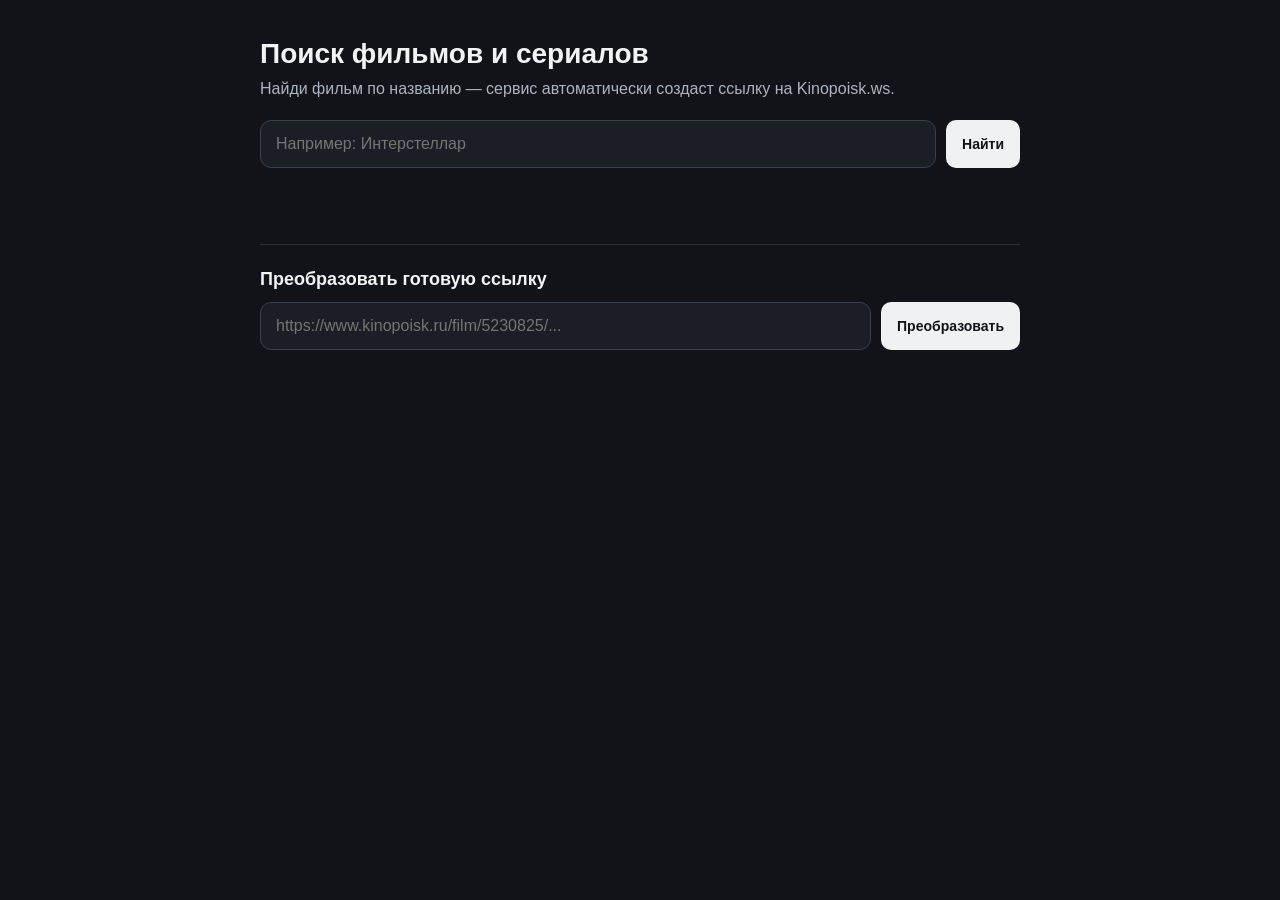
==== index.html @ 43f4abf5 "Update index.html" ====
<!DOCTYPE html>
<html lang="ru">
<head>
  <meta charset="UTF-8">
  <meta name="viewport" content="width=device-width, initial-scale=1.0, viewport-fit=cover">
  <meta name="theme-color" content="#111318">
  <meta name="mobile-web-app-capable" content="yes">
  <link rel="manifest" href="./manifest.webmanifest">
  <link rel="icon" href="./icons/icon.svg">
  <title>Kinopoisk WS</title>
  <style>
    :root { color-scheme: dark; font-family: Arial, sans-serif; }
    * { box-sizing: border-box; }
    body { margin:0; min-height:100vh; background:#111318; color:#f2f3f5; padding:20px 16px 40px; }
    .container { width:min(760px,100%); margin:0 auto; }
    header { padding:18px 0 20px; }
    h1 { margin:0 0 7px; font-size:28px; }
    .subtitle { margin:0; color:#aeb4bf; line-height:1.45; }
    .search { display:flex; gap:10px; }
    input { flex:1; min-width:0; padding:14px 15px; border:1px solid #3a404b; border-radius:11px; background:#1b1e24; color:#fff; font-size:16px; outline:none; }
    input:focus { border-color:#747c8b; }
    button,.open { border:0; border-radius:10px; padding:12px 16px; background:#f0f1f3; color:#111318; font-size:14px; font-weight:700; cursor:pointer; text-decoration:none; white-space:nowrap; }
    button:disabled { opacity:.55; cursor:wait; }
    .status { min-height:22px; margin:15px 0 9px; color:#9ea5b1; font-size:14px; }
    .error { color:#ff8d8d !important; }
    .results { display:grid; gap:10px; }
    .card { display:flex; gap:14px; padding:13px; background:#1b1e24; border:1px solid #2c3038; border-radius:13px; }
    .poster { width:72px; height:108px; flex:0 0 72px; object-fit:cover; border-radius:8px; background:#111318; }
    .no-poster { display:grid; place-items:center; color:#737b88; font-size:11px; text-align:center; }
    .info { min-width:0; flex:1; display:flex; flex-direction:column; }
    .title { font-size:17px; font-weight:700; line-height:1.3; margin-bottom:5px; }
    .meta,.rating { color:#9ea5b1; font-size:13px; line-height:1.5; }
    .open { align-self:flex-start; margin-top:auto; background:#343a45; color:#fff; }
    .open:hover { background:#444b58; }
    .direct { margin-top:30px; padding-top:24px; border-top:1px solid #2c3038; }
    .direct h2 { font-size:18px; margin:0 0 12px; }
    .direct-row { display:flex; gap:10px; }
    .direct-result { margin-top:12px; padding:12px; border-radius:9px; background:#1b1e24; color:#bfc5ce; word-break:break-all; font-size:13px; display:none; }
    .install { display:none; margin-top:12px; width:100%; }
    @media (max-width:560px) {
      .search,.direct-row { flex-direction:column; }
      .search button,.direct-row button { width:100%; }
      .card { align-items:flex-start; }
      .open { margin-top:10px; }
    }
  </style>
</head>
<body>
<main class="container">
  <header>
    <h1>Поиск фильмов и сериалов</h1>
    <p class="subtitle">Найди фильм по названию — сервис автоматически создаст ссылку на Kinopoisk.ws.</p>
  </header>

  <div class="search">
    <input id="searchInput" type="search" placeholder="Например: Интерстеллар" autocomplete="off">
    <button id="searchBtn" type="button">Найти</button>
  </div>
  <button id="installBtn" class="install" type="button">Установить приложение</button>

  <div id="status" class="status"></div>
  <div id="results" class="results"></div>

  <section class="direct">
    <h2>Преобразовать готовую ссылку</h2>
    <div class="direct-row">
      <input id="urlInput" type="url" placeholder="https://www.kinopoisk.ru/film/5230825/...">
      <button id="convertBtn" type="button">Преобразовать</button>
    </div>
    <div id="directResult" class="direct-result"></div>
  </section>
</main>

<script>
  const API_KEY = "E81D4EA-VR34QJD-QXVBDWP-VXCV3KT";
  const API_URL = "https://api.poiskkino.dev/v1.4/movie/search";

  const $ = id => document.getElementById(id);
  const searchInput = $("searchInput");
  const searchBtn = $("searchBtn");
  const status = $("status");
  const results = $("results");

  function movieId(m) {
    return m.id ?? m.kinopoiskId ?? m.kinopoisk_id ?? m.externalId?.kp;
  }
  function title(m) {
    if (typeof m.name === "string") return m.name;
    if (m.name?.ru) return m.name.ru;
    if (m.name?.en) return m.name.en;
    return m.alternativeName || "Без названия";
  }
  function year(m) { return m.year ?? m.releaseYear ?? ""; }
  function poster(m) { return m.poster?.url ?? m.poster?.previewUrl ?? m.poster?.preview ?? ""; }
  function rating(m) {
    const kp = m.rating?.kp, imdb = m.rating?.imdb;
    return kp ? `КП: ${kp}` : imdb ? `IMDb: ${imdb}` : "";
  }
  function type(m) {
    return (m.isSeries === true || m.type === "series") ? "Сериал" :
           (m.type === "movie" ? "Фильм" : "");
  }
  function wsUrl(id) { return `https://www.kinopoisk.ws/film/${encodeURIComponent(id)}/`; }

  function render(items) {
    results.innerHTML = "";
    if (!items.length) { status.textContent = "Ничего не найдено."; return; }
    status.textContent = `Найдено: ${items.length}`;

    for (const m of items) {
      const id = movieId(m);
      if (!id) continue;

      const card = document.createElement("article");
      card.className = "card";

      const p = poster(m);
      if (p) {
        const img = document.createElement("img");
        img.className = "poster"; img.src = p; img.alt = ""; img.loading = "lazy";
        img.onerror = () => {
          img.remove();
          const f = document.createElement("div");
          f.className = "poster no-poster"; f.textContent = "Нет постера";
          card.prepend(f);
        };
        card.appendChild(img);
      } else {
        const f = document.createElement("div");
        f.className = "poster no-poster"; f.textContent = "Нет постера";
        card.appendChild(f);
      }

      const info = document.createElement("div");
      info.className = "info";

      const t = document.createElement("div");
      t.className = "title"; t.textContent = title(m);
      info.appendChild(t);

      const meta = document.createElement("div");
      meta.className = "meta";
      meta.textContent = [year(m), type(m)].filter(Boolean).join(" · ");
      info.appendChild(meta);

      const r = rating(m);
      if (r) {
        const re = document.createElement("div");
        re.className = "rating"; re.textContent = r;
        info.appendChild(re);
      }

      const a = document.createElement("a");
      a.className = "open"; a.href = wsUrl(id);
      a.target = "_blank"; a.rel = "noopener noreferrer";
      a.textContent = "Открыть .ws";
      info.appendChild(a);

      card.appendChild(info);
      results.appendChild(card);
    }
  }

  async function searchMovies() {
    const q = searchInput.value.trim();
    if (!q) {
      status.className = "status error";
      status.textContent = "Введи название фильма или сериала.";
      results.innerHTML = "";
      return;
    }

    searchBtn.disabled = true;
    status.className = "status";
    status.textContent = "Ищу...";
    results.innerHTML = "";

    try {
      const u = new URL(API_URL);
      u.searchParams.set("query", q);
      u.searchParams.set("page", "1");
      u.searchParams.set("limit", "10");

      const response = await fetch(u, { headers: { "X-API-KEY": API_KEY } });
      if (!response.ok) {
        if (response.status === 401) throw new Error("API-ключ отклонён (401).");
        if (response.status === 429) throw new Error("Превышен лимит запросов API.");
        throw new Error(`Ошибка API: HTTP ${response.status}`);
      }

      const data = await response.json();
      const items = Array.isArray(data) ? data : (data.docs ?? data.results ?? []);
      render(items);
    } catch (e) {
      status.className = "status error";
      status.textContent = e.message || "Не удалось выполнить поиск.";
    } finally {
      searchBtn.disabled = false;
    }
  }

  searchBtn.addEventListener("click", searchMovies);
  searchInput.addEventListener("keydown", e => { if (e.key === "Enter") searchMovies(); });

  $("convertBtn").addEventListener("click", () => {
    const box = $("directResult");
    box.className = "direct-result";
    box.style.display = "none";
    try {
      const u = new URL($("urlInput").value.trim());
      const h = u.hostname.toLowerCase();
      if (h !== "kinopoisk.ru" && h !== "www.kinopoisk.ru") throw new Error("Нужна ссылка на kinopoisk.ru");
      u.hostname = "www.kinopoisk.ws";
      box.innerHTML = "";
      const text = document.createElement("div");
      text.textContent = u.toString();
      box.appendChild(text);
      const a = document.createElement("a");
      a.className = "open"; a.href = u.toString(); a.target = "_blank"; a.rel = "noopener noreferrer";
      a.textContent = "Открыть";
      a.style.display = "inline-flex"; a.style.marginTop = "10px";
      box.appendChild(a);
      box.style.display = "block";
    } catch(e) {
      box.className = "direct-result error";
      box.textContent = e.message || "Некорректная ссылка.";
      box.style.display = "block";
    }
  });

  // PWA installation
  let deferredPrompt = null;
  const installBtn = $("installBtn");

  window.addEventListener("beforeinstallprompt", e => {
    e.preventDefault();
    deferredPrompt = e;
    installBtn.style.display = "block";
  });

  installBtn.addEventListener("click", async () => {
    if (!deferredPrompt) return;
    deferredPrompt.prompt();
    await deferredPrompt.userChoice;
    deferredPrompt = null;
    installBtn.style.display = "none";
  });

  window.addEventListener("appinstalled", () => {
    installBtn.style.display = "none";
  });

  if ("serviceWorker" in navigator) {
    window.addEventListener("load", () => {
      navigator.serviceWorker.register("./sw.js").catch(console.error);
    });
  }
</script>
</body>
</html>
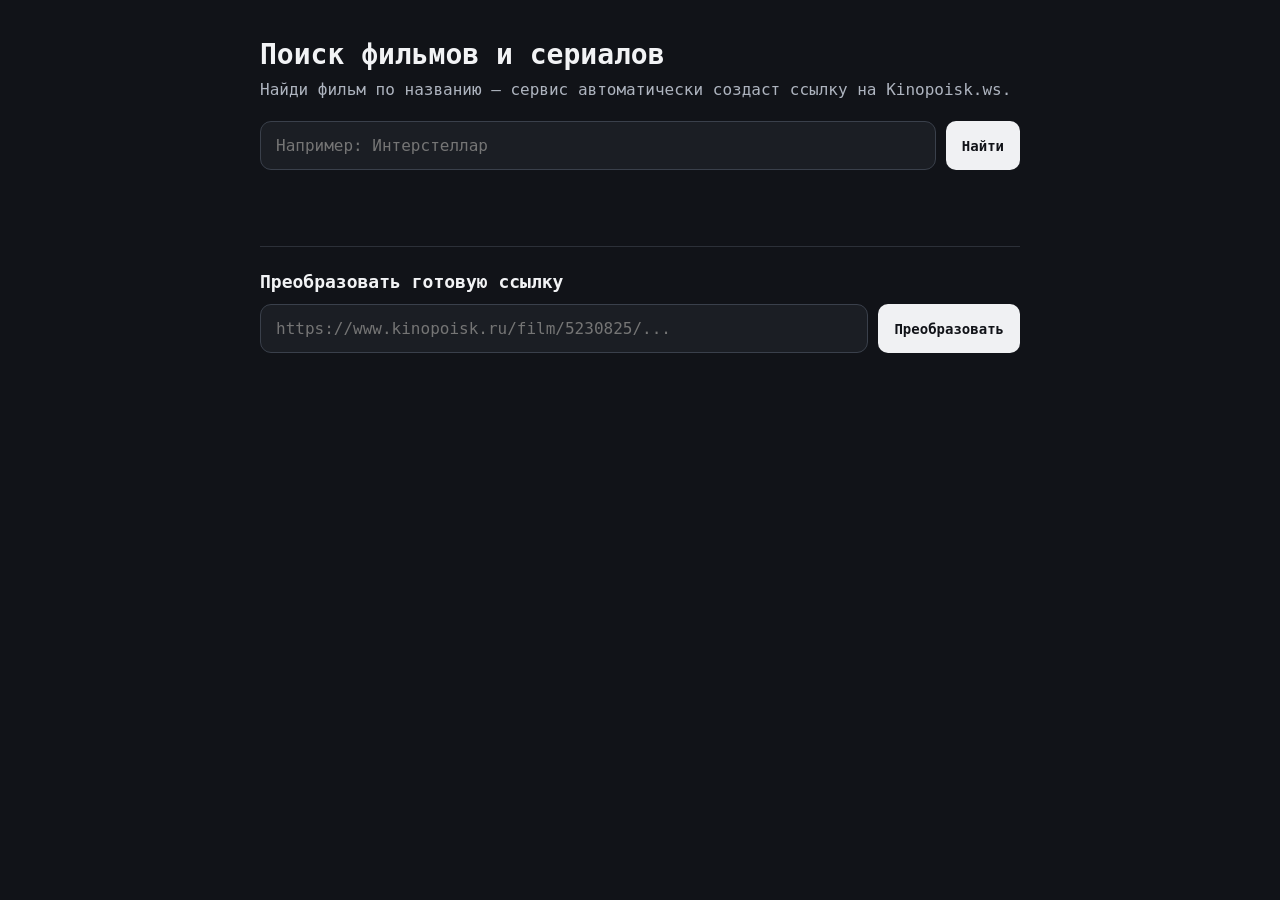
==== commit 7adaae2a: "Set Consolas as the global UI font" ====
--- a/index.html
+++ b/index.html
@@ -9,8 +9,8 @@
   <link rel="icon" href="./icons/icon.svg">
   <title>Kinopoisk WS</title>
   <style>
-    :root { color-scheme: dark; font-family: Arial, sans-serif; }
-    * { box-sizing: border-box; }
+    :root { color-scheme: dark; }
+    * { box-sizing: border-box; font-family: Consolas, monospace; }
     body { margin:0; min-height:100vh; background:#111318; color:#f2f3f5; padding:20px 16px 40px; }
     .container { width:min(760px,100%); margin:0 auto; }
     header { padding:18px 0 20px; }
@@ -121,13 +121,13 @@
         img.onerror = () => {
           img.remove();
           const f = document.createElement("div");
-          f.className = "poster no-poster"; f.textContent = "Нет постера";
+          f.className = "poster no-poster"; f.textContent = "N/A";
           card.prepend(f);
         };
         card.appendChild(img);
       } else {
         const f = document.createElement("div");
-        f.className = "poster no-poster"; f.textContent = "Нет постера";
+        f.className = "poster no-poster"; f.textContent = "N/A";
         card.appendChild(f);
       }
 
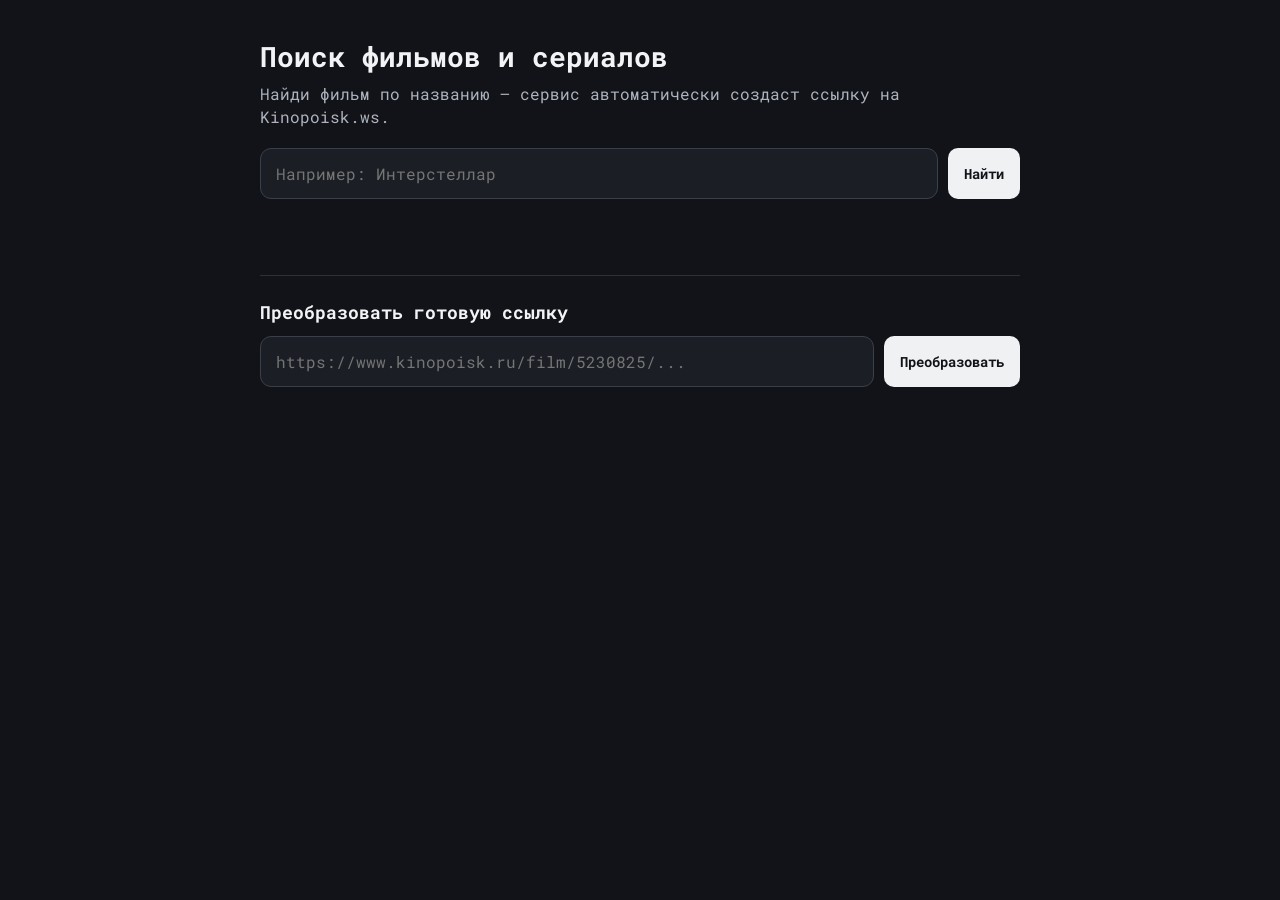
==== commit 5a91c3f1: "Use Roboto Mono via Google Fonts" ====
--- a/index.html
+++ b/index.html
@@ -7,10 +7,13 @@
   <meta name="mobile-web-app-capable" content="yes">
   <link rel="manifest" href="./manifest.webmanifest">
   <link rel="icon" href="./icons/icon.svg">
+  <link rel="preconnect" href="https://fonts.googleapis.com">
+  <link rel="preconnect" href="https://fonts.gstatic.com" crossorigin>
+  <link href="https://fonts.googleapis.com/css2?family=Roboto+Mono:wght@400;500;700&display=swap" rel="stylesheet">
   <title>Kinopoisk WS</title>
   <style>
     :root { color-scheme: dark; }
-    * { box-sizing: border-box; font-family: Consolas, monospace; }
+    * { box-sizing: border-box; font-family: 'Roboto Mono', monospace; }
     body { margin:0; min-height:100vh; background:#111318; color:#f2f3f5; padding:20px 16px 40px; }
     .container { width:min(760px,100%); margin:0 auto; }
     header { padding:18px 0 20px; }
